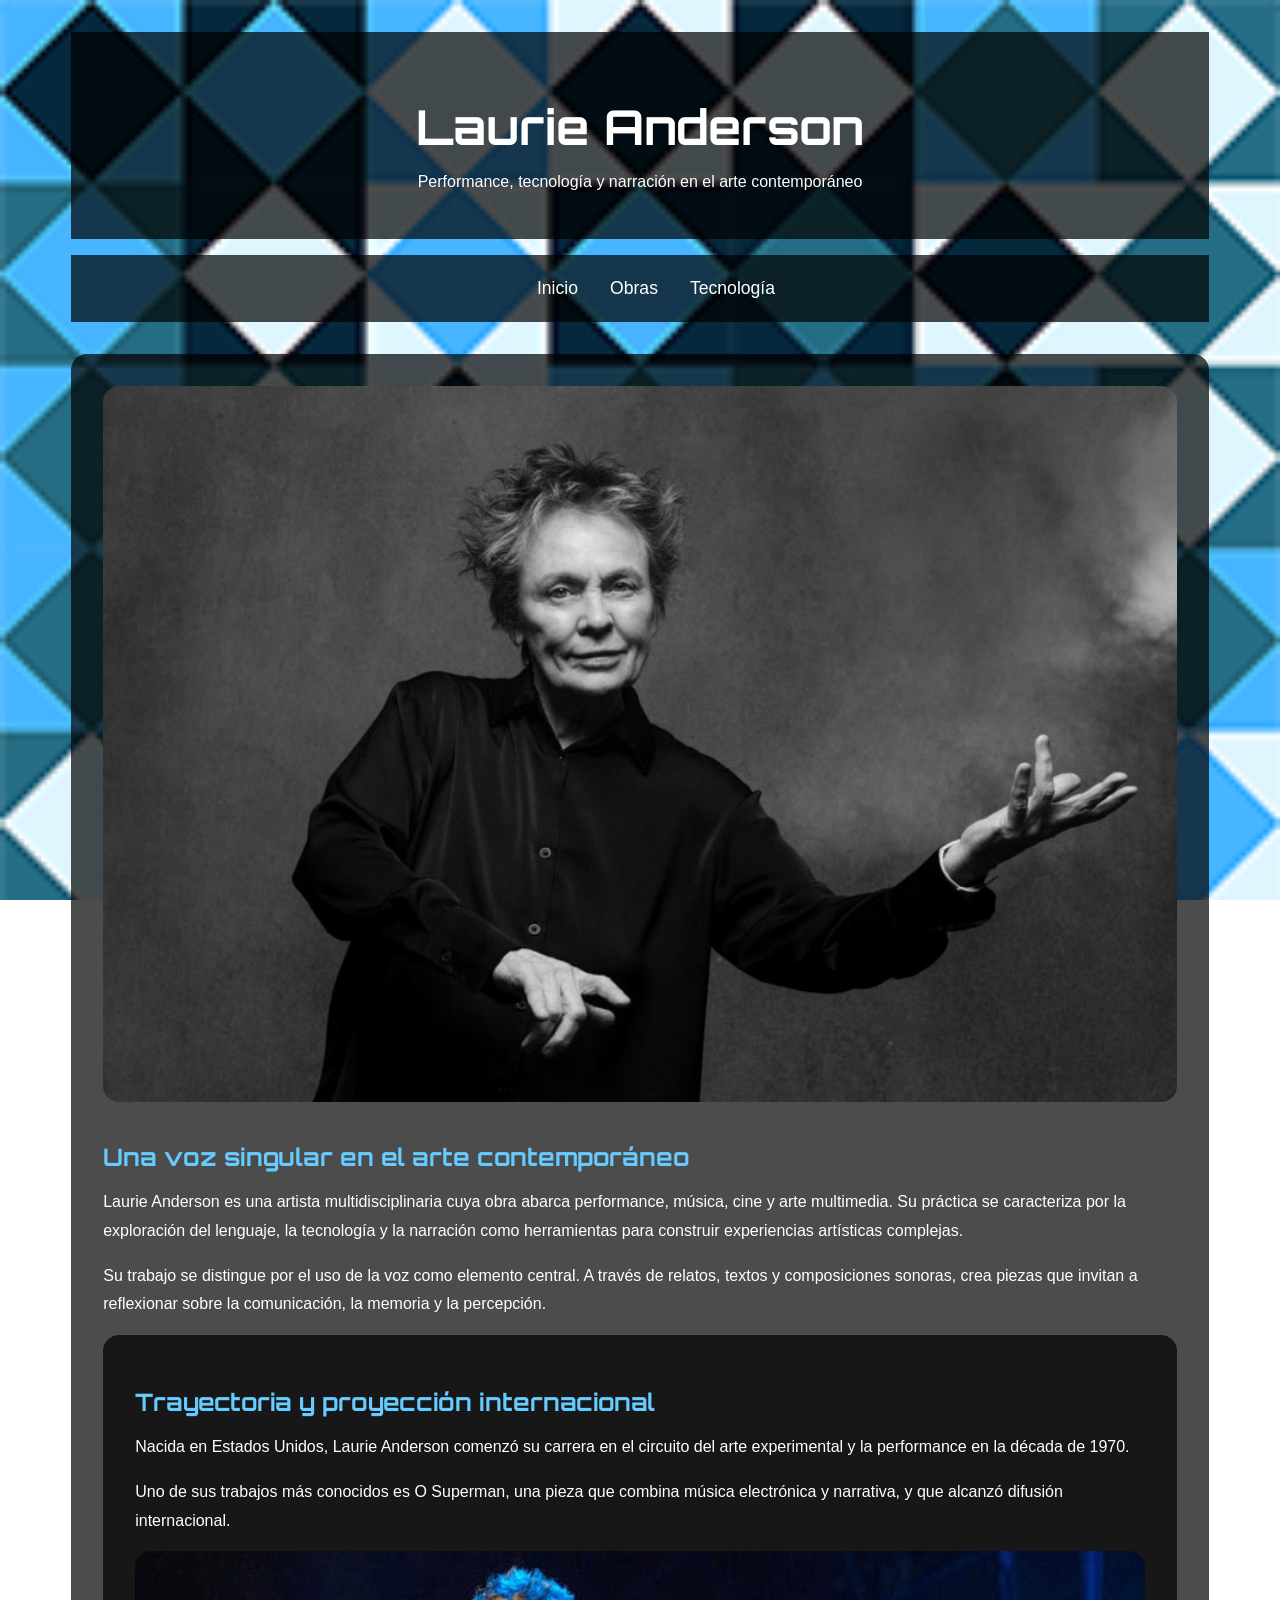
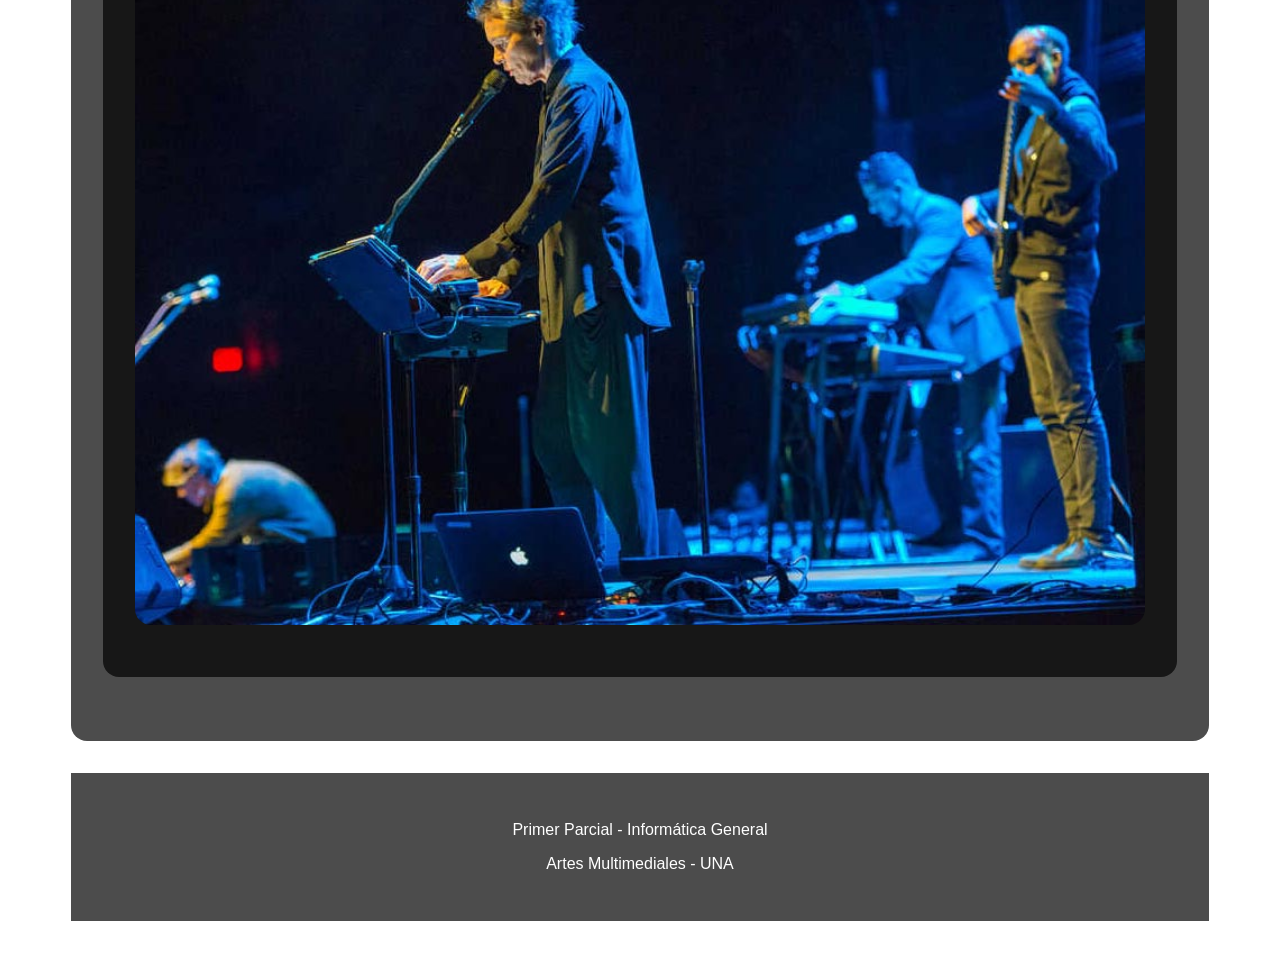
==== index.html @ 42fe060c "Initial commit" ====
<!DOCTYPE html>
<html lang="es">
<head>
    <meta charset="UTF-8">
    <meta name="viewport" content="width=device-width, initial-scale=1.0">
    <title>Laurie Anderson | Inicio</title>

    <link rel="preconnect" href="https://fonts.googleapis.com">
    <link rel="preconnect" href="https://fonts.gstatic.com" crossorigin>
    <link href="https://fonts.googleapis.com/css2?family=Orbitron:wght@400;700&display=swap" rel="stylesheet">

    <link rel="stylesheet" href="css/estilos.css">
</head>
<body>

<div class="contenedor">

<header>
    <h1>Laurie Anderson</h1>
    <p>Performance, tecnología y narración en el arte contemporáneo</p>
</header>

<nav>
    <ul>
        <li><a href="index.html">Inicio</a></li>
        <li><a href="obras.html">Obras</a></li>
        <li><a href="tecnologia.html">Tecnología</a></li>
    </ul>
</nav>

<main>
    <section>
    <img src="img\anderson-1.jpg" alt="Laurie Anderson retrato">

    <h2>Una voz singular en el arte contemporáneo</h2>

    <p>
        Laurie Anderson es una artista multidisciplinaria cuya obra abarca performance, música, cine y arte multimedia.
        Su práctica se caracteriza por la exploración del lenguaje, la tecnología y la narración como herramientas
        para construir experiencias artísticas complejas.
    </p>

    <p>
        Su trabajo se distingue por el uso de la voz como elemento central. A través de relatos, textos y composiciones
        sonoras, crea piezas que invitan a reflexionar sobre la comunicación, la memoria y la percepción.
    </p>

<section>
    <h2>Trayectoria y proyección internacional</h2>

    <p>
        Nacida en Estados Unidos, Laurie Anderson comenzó su carrera en el circuito del arte experimental y la performance
        en la década de 1970.
    </p>

    <p>
        Uno de sus trabajos más conocidos es O Superman, una pieza que combina música electrónica y narrativa,
        y que alcanzó difusión internacional.
    </p>

    <img src="img\anderson-2.jpg" alt="Laurie Anderson en vivo">
</section>

</main>

<footer>
    <p>Primer Parcial - Informática General</p>
    <p>Artes Multimediales - UNA</p>
</footer>

</div>

</body>
</html>
---- css/estilos.css ----
* {
    padding: 0;
    box-sizing: border-box;
}

body {
    background-image: url(../img/fondo.png);
    background-size: cover;
    background-attachment: fixed;
    color: white;
    font-family: Arial, sans-serif;
}

.contenedor {
    width: 90%;
    max-width: 1200px;
    margin: 0 auto;
}

header {
    background-color: rgba(0, 0, 0, 0.7);
    text-align: center;
    padding: 2rem;
    margin-top: 2rem;
}

header h1 {
    font-family: 'Orbitron', sans-serif;
    font-size: 3rem;
    margin-bottom: 1rem;
}
nav {
    background-color: rgba(0, 0, 0, 0.7);
    margin-bottom: 2rem;
}

nav ul {
    display: flex;
    justify-content: center;
    list-style: none;
    gap: 2rem;
    padding: 1rem;
}

nav a {
    color: white;
    text-decoration: none;
    font-size: 1.1rem;
    transition: 0.3s;
}

nav a:hover {
    color: #66ccff;
}

section {
     background-color: rgba(0, 0, 0, 0.7);
    padding: 2rem;
    margin-bottom: 2rem;
    border-radius: 1rem;
}

section h2 {
    font-family: 'Orbitron', sans-serif;
    margin-bottom: 1rem;
    color: #66ccff;
}

section p {
    margin-bottom: 1rem;
    line-height: 1.8;
}

img {
    width: 100%;
    border-radius: 1rem;
    margin-bottom: 1rem;
}

ul {
    margin-left: 2rem;
    line-height: 2;
}

iframe {
    border-radius: 1rem;
}
footer {
    background-color: rgba(0, 0, 0, 0.7);
    text-align: center;
    padding: 2rem;
    margin-bottom: 2rem;
}
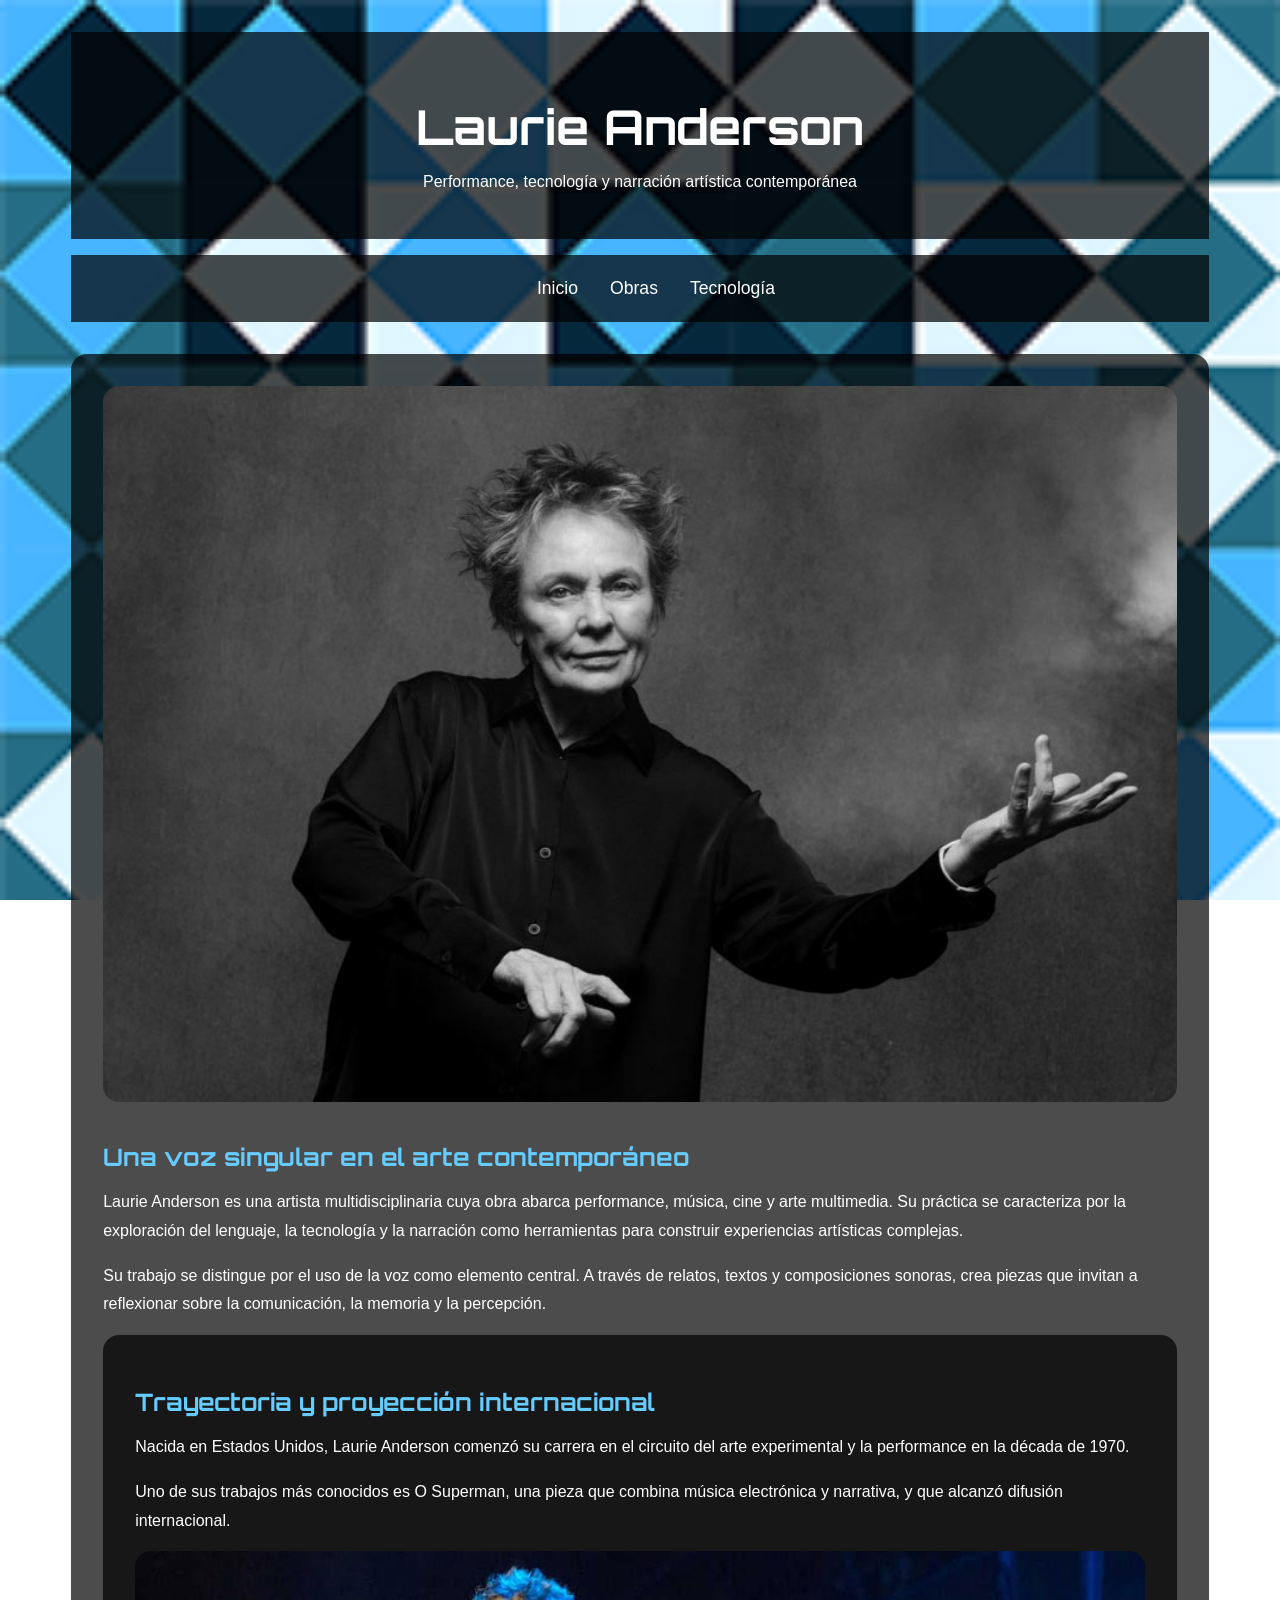
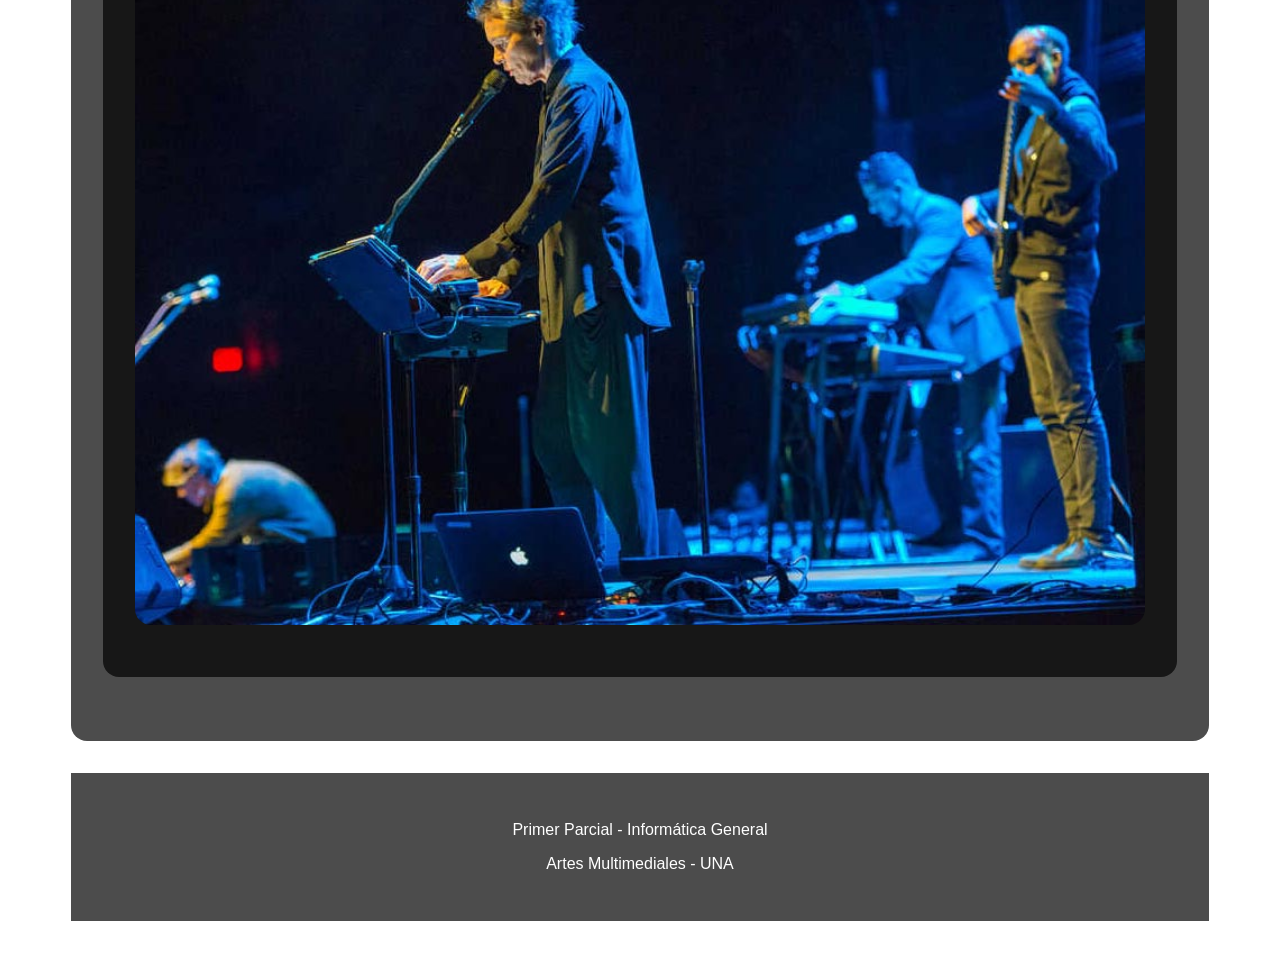
==== commit 0def741e: "Update index.html Agregado de contenido y estilos" ====
--- a/index.html
+++ b/index.html
@@ -17,7 +17,7 @@
 
 <header>
     <h1>Laurie Anderson</h1>
-    <p>Performance, tecnología y narración en el arte contemporáneo</p>
+    <p>Performance, tecnología y narración artística contemporánea</p>
 </header>
 
 <nav>
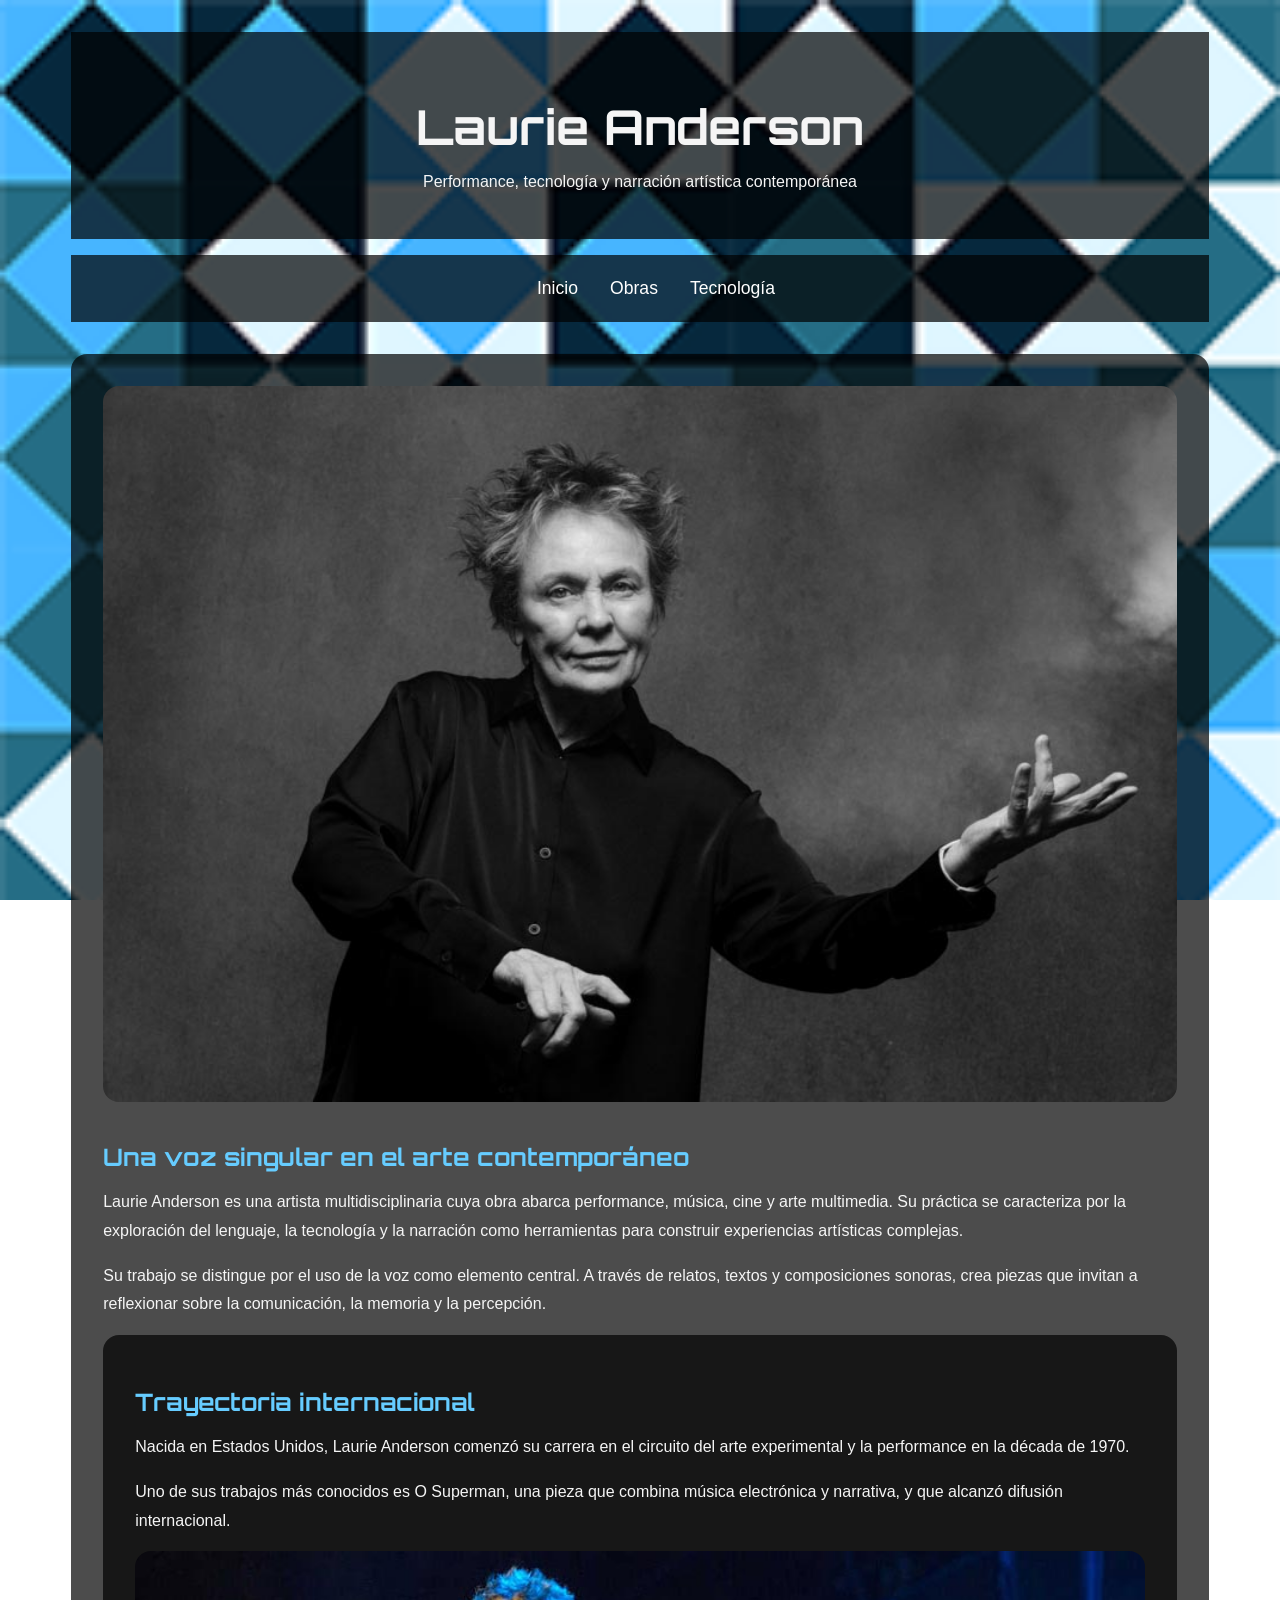
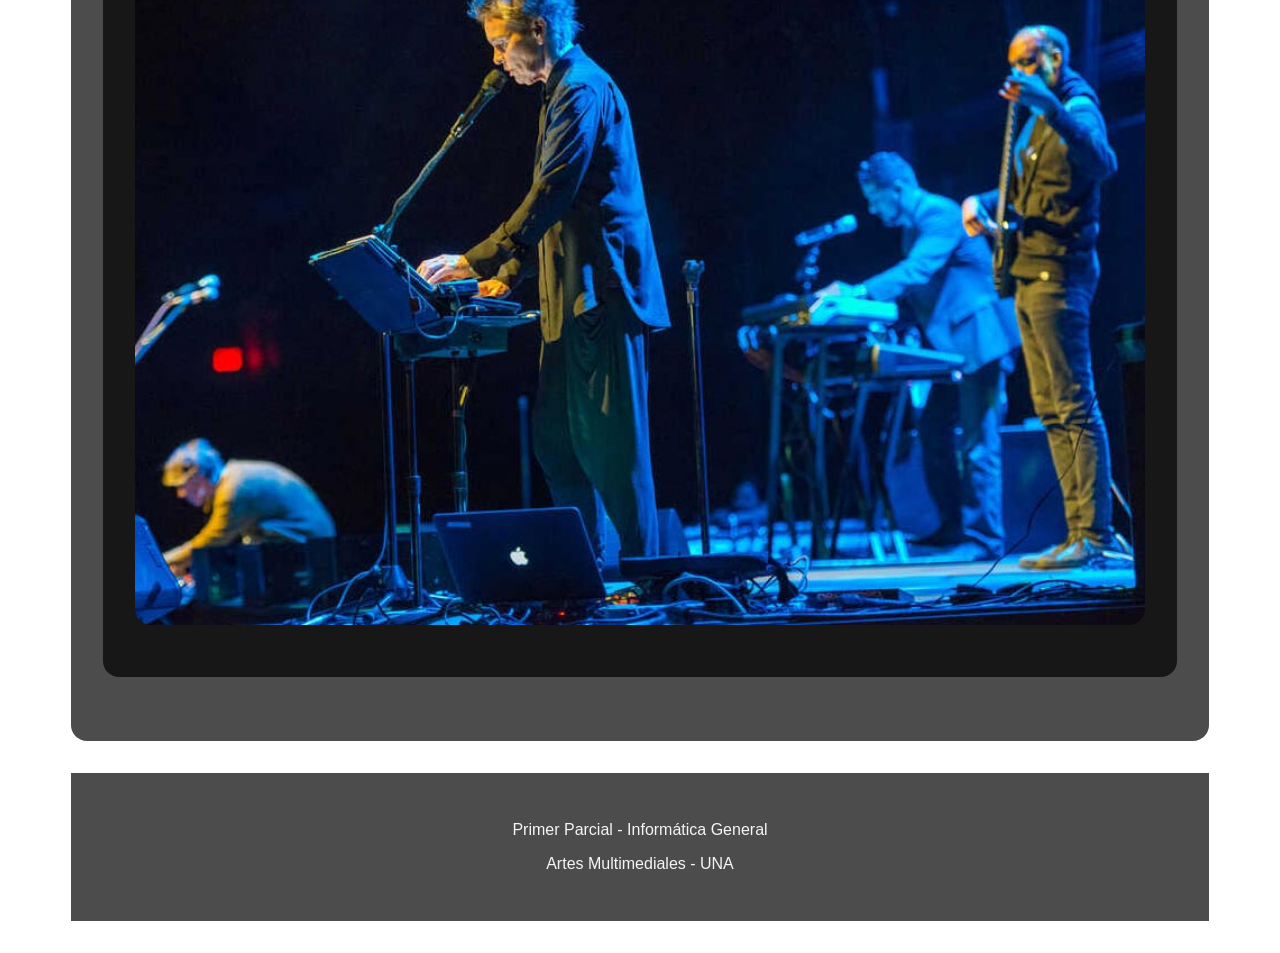
==== commit 34385b8c: "Update index.html Agregado de contenido y estilos" ====
--- a/index.html
+++ b/index.html
@@ -46,7 +46,7 @@
     </p>
 
 <section>
-    <h2>Trayectoria y proyección internacional</h2>
+    <h2>Trayectoria internacional</h2>
 
     <p>
         Nacida en Estados Unidos, Laurie Anderson comenzó su carrera en el circuito del arte experimental y la performance
--- a/css/estilos.css
+++ b/css/estilos.css
@@ -7,7 +7,7 @@
     background-image: url(../img/fondo.png);
     background-size: cover;
     background-attachment: fixed;
-    color: white;
+   color: #f5f5f5;
     font-family: Arial, sans-serif;
 }
 
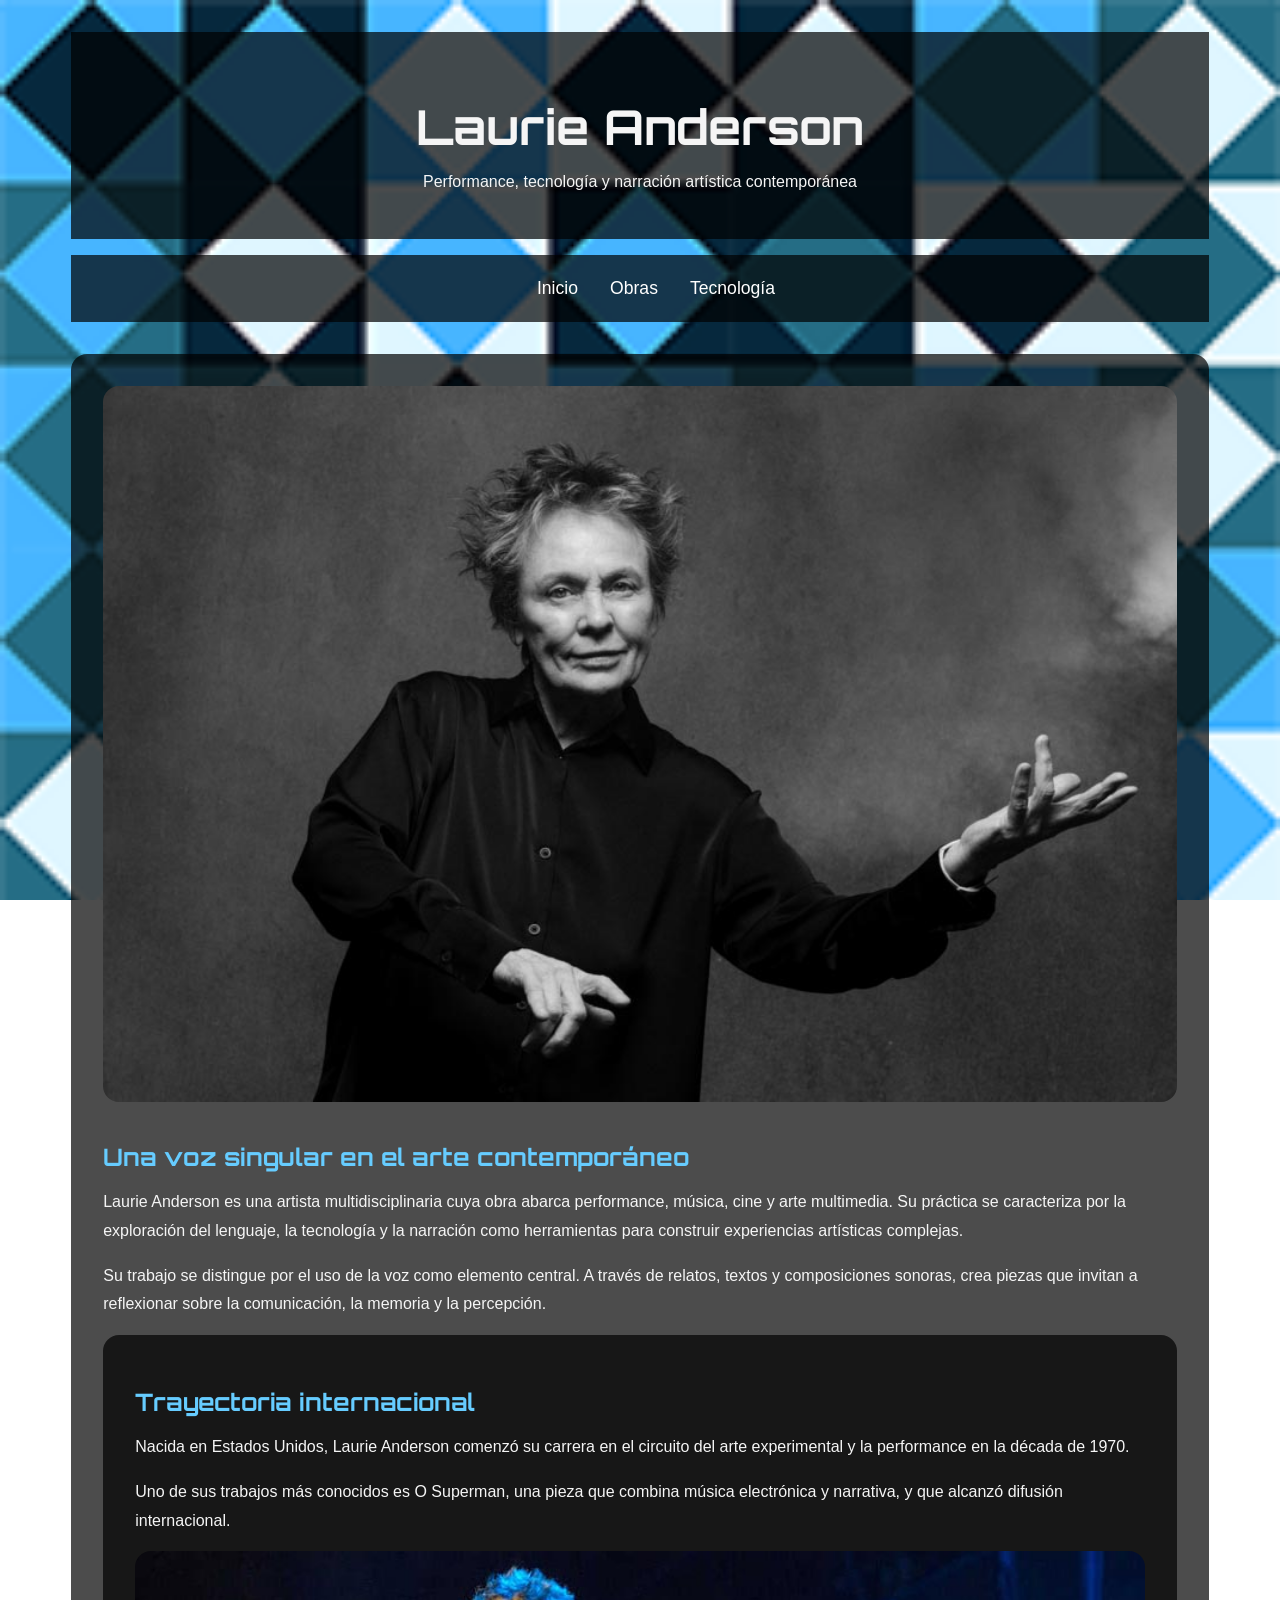
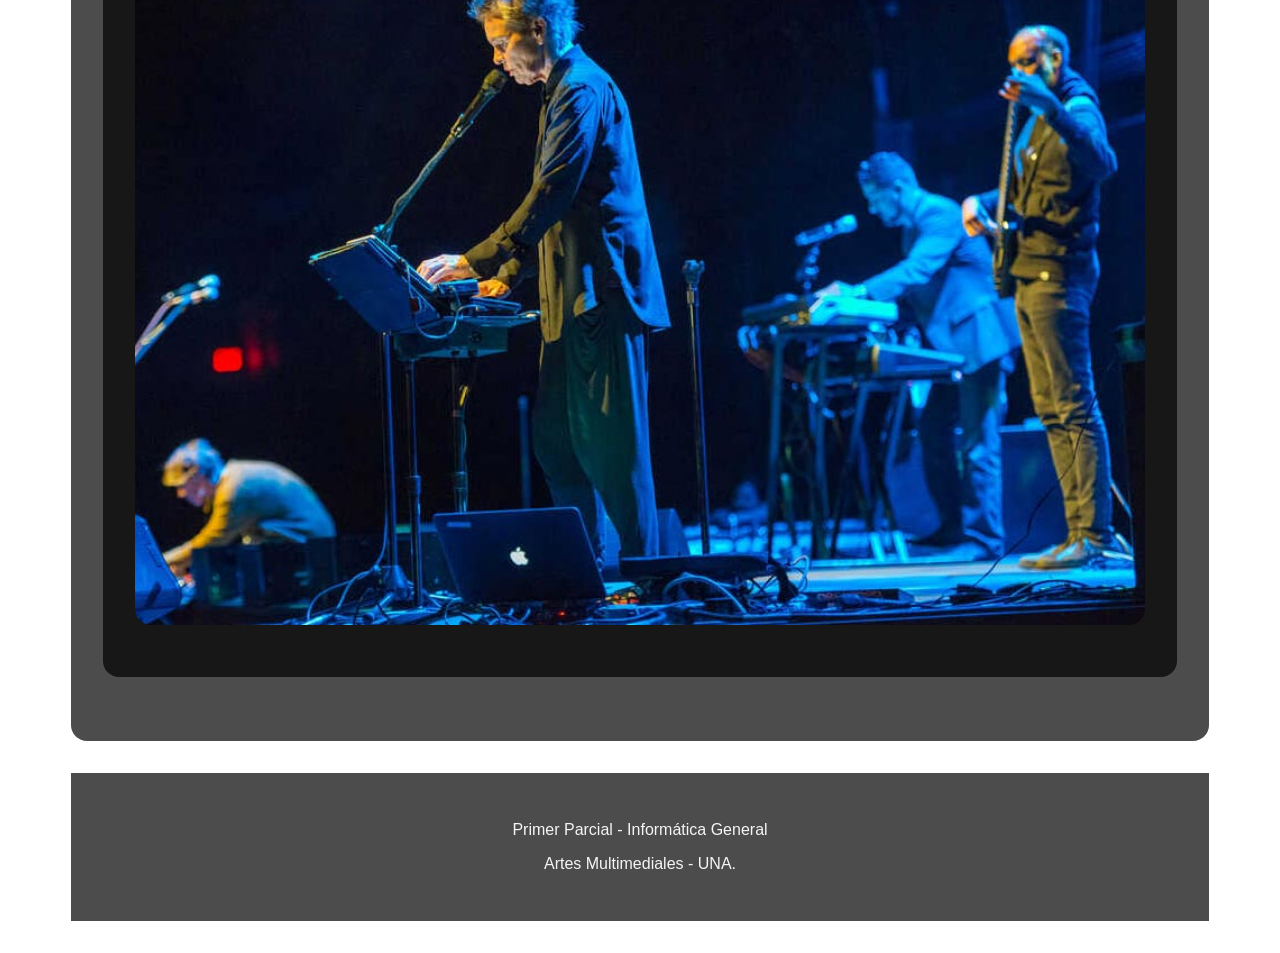
==== commit 729cae59: "Update index.html Sitio finalizado" ====
--- a/index.html
+++ b/index.html
@@ -65,7 +65,7 @@
 
 <footer>
     <p>Primer Parcial - Informática General</p>
-    <p>Artes Multimediales - UNA</p>
+    <p>Artes Multimediales - UNA.</p>
 </footer>
 
 </div>
